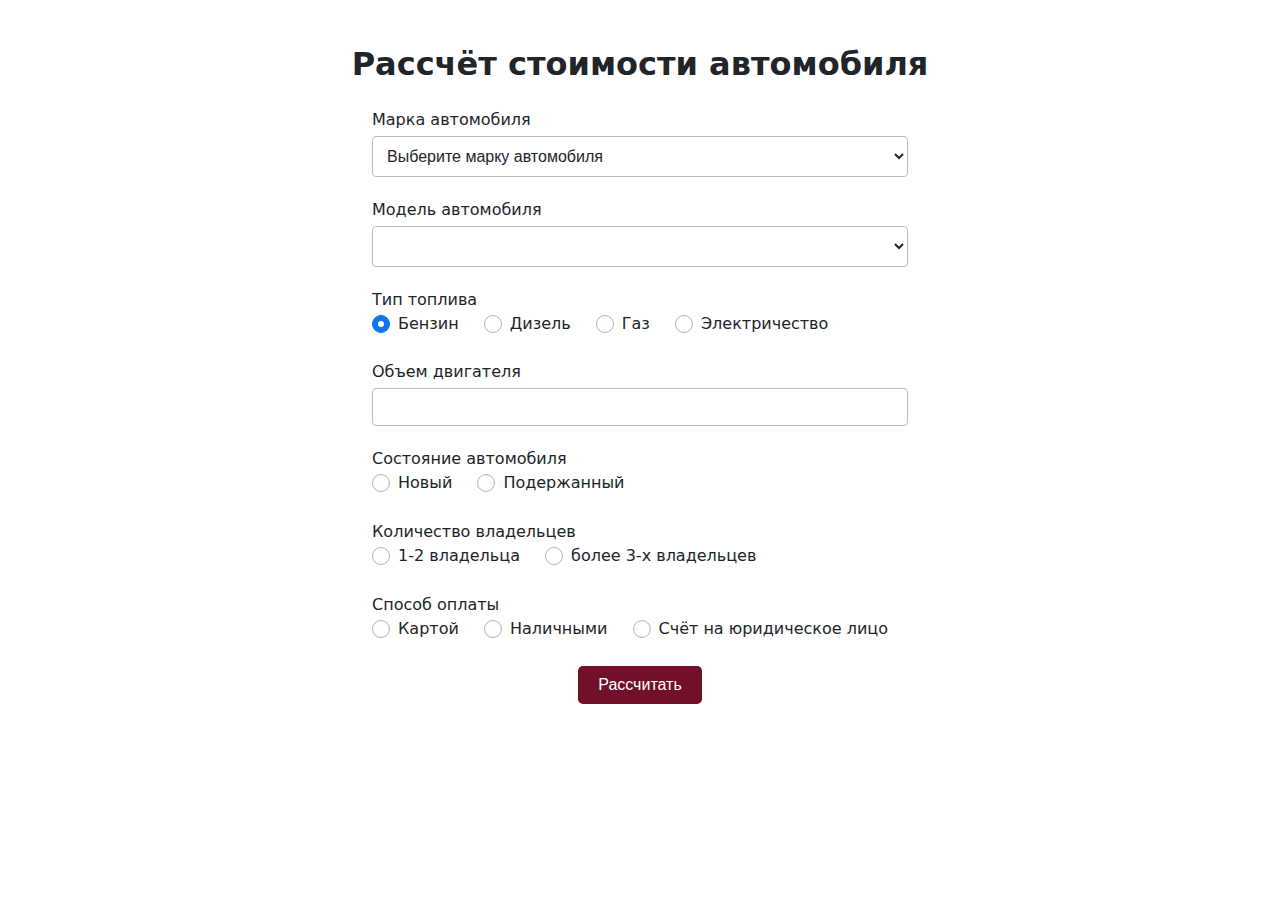
==== week16/task 3/task 3.html @ 5e7feb88 "add files" ====
<!DOCTYPE html>
<html lang="en">
<head>
    <meta charset="UTF-8">
    <meta name="viewport" content="width=device-width, initial-scale=1.0">
    <title>Document</title>
    <link rel="stylesheet" href="./task3 .css">
</head>
<body>
    <div class="container">
        <h1 class="title">Рассчёт стоимости автомобиля</h1>
        <form class ="calculationForm">
        <div class="input-field">
            <label for="selectedCar">Марка автомобиля</label>
            <select name="select-first" id="selectedCar" class="selected-car">
                <option value="" selected disabled hidden>Выберите марку автомобиля</option>
                <option value ="renault">Renault</options>
                <option value ="opel">Opel</options>
                <option value ="mazda">Mazda</options>
                <option value ="jaguar">Jaguar</options>
            </select>
        </div>
        <div class="input-field">
            <label for="carModel">Модель автомобиля</label>
            <select name="select-second" id="carModel" class="car-model">
            </select>
        </div>
        <div class="input-field">
            <div class="name-fuel">Тип топлива</div>
                <input type="radio" name="radio-fuel" value="1.3" class="type-of-fuel custom-radio" id="type-of-gazoline" checked><label for="type-of-gazoline">Бензин</label>
                <input type="radio" name="radio-fuel" value="1" class="type-of-fuel custom-radio" id="type-of-diezel"><label for="type-of-diezel">Дизель</label>
                <input type="radio" name="radio-fuel" value="1.1" class="type-of-fuel custom-radio" id="type-of-gas"><label for="type-of-gas">Газ</label>
                <input type="radio" name="radio-fuel" value="1.5" class="type-of-fuel custom-radio" id="type-of-electricity"><label for="type-of-electricity">Электричество</label>
        </div>
        <div class="input-field">
            <label for="engineCapacity">Объем двигателя</label>
            <input type="text" class="engine-capacity" id="engineCapacity">
        </div>
        <div class="input-field">
            <div class="condition">Состояние автомобиля</div>
                <input type="radio" name="radio-condition" value="1.5" class="condition-of-car custom-radio" id="conditionCarNew"><label for="conditionCarNew">Новый</label>
                <input type="radio" name="radio-condition" value="1" class="condition-of-car custom-radio" id="conditionCarUsed"><label for="conditionCarUsed">Подержанный</label>
        </div>
        <div class="input-field hidden-element">
            <div class="owners">Количество владельцев</div>
                <input type="radio" name="radio-owners" value="1.2" class="number-of-owner custom-radio" id="fewerOwners"><label for="fewerOwners">1-2 владельца</label>
                <input type="radio" name="radio-owners" value="1" class="number-of-owner custom-radio" id="moreOwners"><label for="moreOwners">более 3-х владельцев</label>
        </div>
        <div class="input-field">
            <div class="payment">Способ оплаты</div>
            <input type="radio" name="radio-payment" value="1" class="method-of-payment custom-radio" id="methodCard"><label for="methodCard">Картой</label>
            <input type="radio" name="radio-payment" value="0.8" class="method-of-payment custom-radio" id="methodCash"><label for="methodCash">Наличными</label>
            <input type="radio" name="radio-payment" value="1" class="method-of-payment custom-radio" id="methodOther"><label for="methodOther">Счёт на юридическое лицо</label>
        </div>
        <button class="button-form">Рассчитать</button>
        <div class="result"></div>
    </form>
    </div>
    <script src="./task 3.js"></script>
</body>
</html>
---- week16/task 3/task3 .css ----
* {
   margin: 0;
   padding: 0;
   box-sizing: border-box;
}

body {
   width: 100%;
   height: 100%;
   margin: 0;
   font-family: system-ui, -apple-system, "Segoe UI", Roboto, "Helvetica Neue",
      Arial, "Noto Sans", "Liberation Sans", sans-serif, "Apple Color Emoji",
      "Segoe UI Emoji", "Segoe UI Symbol", "Noto Color Emoji";
   font-size: 1rem;
   font-weight: 400;
   line-height: 1.5;
   color: #212529;
   background-color: #fff;
   -webkit-text-size-adjust: 100%;
   -webkit-tap-highlight-color: rgba(0, 0, 0, 0);
}
.container {
   margin: 20px auto;
   display: flex;
   flex-direction: column;
   align-items: center;
}
.title {
   margin: 20px;
}
.input-field {
  margin-bottom: 1.3rem;
}

label {
   display: block;
   margin-bottom: 0.25rem;
   padding-right: 20px;
}
.selected-car,
.car-model {
   width: 100%;
   padding: 10px;
   border: 1px solid #bdbdbd;
   font-size: 16px;
   color: #212529;
   background-color: #fff;
   background-clip: padding-box;
   border: 1px solid #bdbdbd;
   border-radius: 0.25rem;
}


.selected-car option,
.car-model option {
    font-size: 17px;
    background-color: #f4f4f4;
    color: #333; 
    margin: 40px; 
}

.selected-car:hover,
.car-model:hover,
.selected-car:focus,
.car-model:focus{
  color: #212529;
    background-color: #fff;
    border-color: #bdbdbd;
    outline: 0;
}
.car-model:disabled{
  background-color: rgba(48, 41, 41, 0.1);
}

.custom-radio {
   position: absolute;
   z-index: -1;
   opacity: 0;
}
/* для элемента label связанного с .custom-radio */
.custom-radio + label {
   display: inline-flex;
   align-items: center;
   user-select: none;
}
/* создание в label псевдоэлемента  before со следующими стилями */
.custom-radio + label::before {
   content: "";
   display: inline-block;
   width: 1em;
   height: 1em;
   flex-shrink: 0;
   flex-grow: 0;
   border: 1px solid #adb5bd;
   border-radius: 50%;
   margin-right: 0.5em;
   background-repeat: no-repeat;
   background-position: center center;
   background-size: 50% 50%;
}
/* стили при наведении курсора на радио */
.custom-radio:not(:disabled):not(:checked) + label:hover::before {
   border-color: #b3d7ff;
}
/* стили для активной радиокнопки (при нажатии на неё) */
.custom-radio:not(:disabled):active + label::before {
   background-color: #b3d7ff;
   border-color: #b3d7ff;
}
/* стили для радиокнопки, находящейся в фокусе */
.custom-radio:focus + label::before {
   box-shadow: 0 0 0 0.2rem rgba(0, 123, 255, 0.25);
}
/* стили для радиокнопки, находящейся в фокусе и не находящейся в состоянии checked */
.custom-radio:focus:not(:checked) + label::before {
   border-color: #80bdff;
}
/* стили для радиокнопки, находящейся в состоянии checked */
.custom-radio:checked + label::before {
   border-color: #0b76ef;
   background-color: #0b76ef;
   background-image: url("data:image/svg+xml,%3csvg xmlns='http://www.w3.org/2000/svg' viewBox='-4 -4 8 8'%3e%3ccircle r='3' fill='%23fff'/%3e%3c/svg%3e");
}


.engine-capacity {
   display: block;
   width: 100%;
   height: calc(2.25rem + 2px);
   padding: 0.375rem 0.75rem;
   font-family: inherit;
   font-size: 1rem;
   font-weight: 400;
   line-height: 1.5;
   color: #212529;
   background-color: #fff;
   background-clip: padding-box;
   border: 1px solid #bdbdbd;
   border-radius: 0.25rem;
   transition: border-color 0.15s ease-in-out, box-shadow 0.15s ease-in-out;
}

.button-form {
   padding: 10px 20px;
   font-size: 16px;
   color: #fff;
   background-color: #711028;
   border: none;
   border-radius: 5px;
   cursor: pointer;
   transition: background-color 0.3s ease;
   display: block;
   margin: 20px auto;
}

.button-form:hover {
   background-color: #9a1032;
}
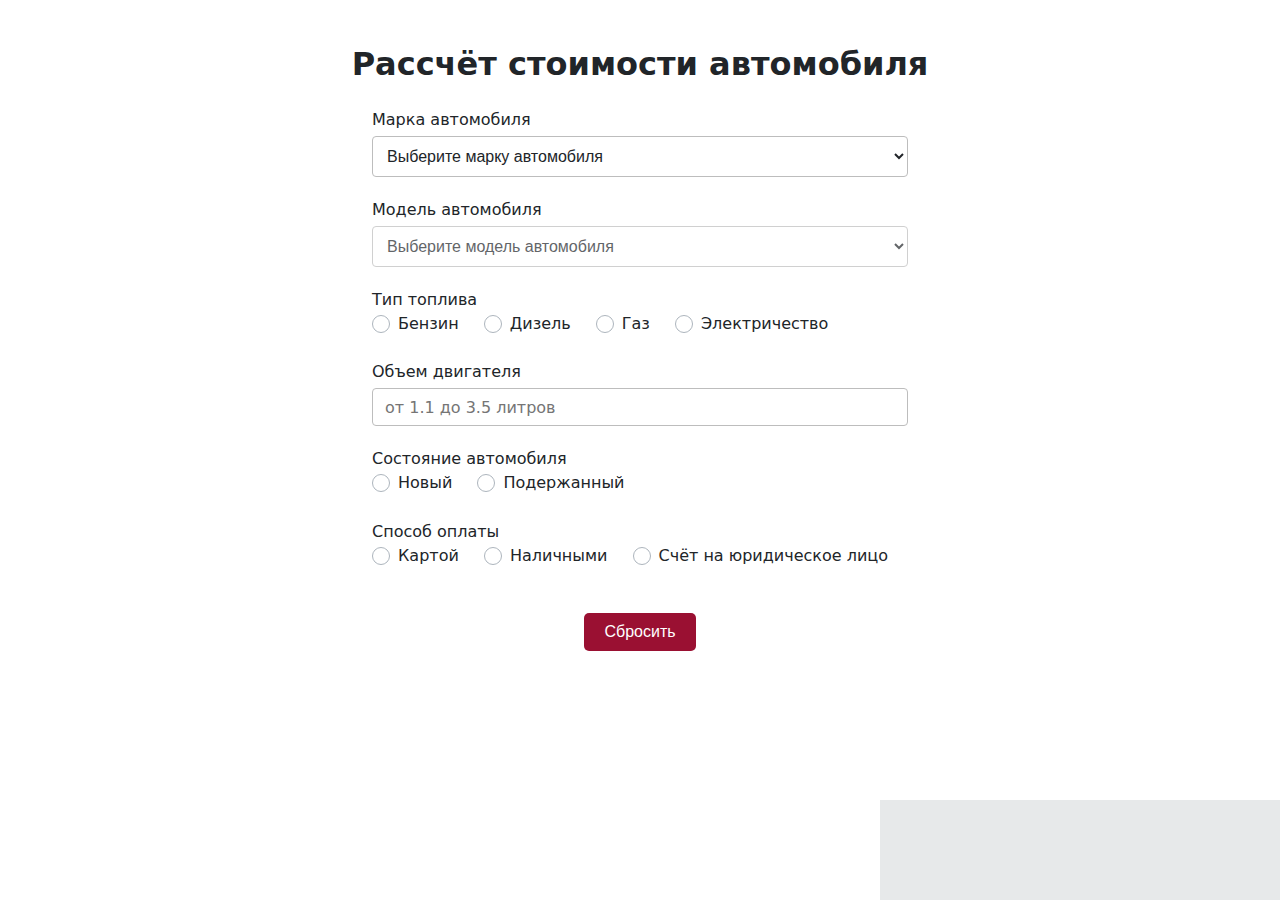
==== commit df88ba72: "add new files" ====
--- a/week16/task 3/task 3.html
+++ b/week16/task 3/task 3.html
@@ -13,49 +13,60 @@
         <div class="input-field">
             <label for="selectedCar">Марка автомобиля</label>
             <select name="select-first" id="selectedCar" class="selected-car">
-                <option value="" selected disabled hidden>Выберите марку автомобиля</option>
+                <option value = "" selected disabled hidden>Выберите марку автомобиля</option>
                 <option value ="renault">Renault</options>
                 <option value ="opel">Opel</options>
                 <option value ="mazda">Mazda</options>
                 <option value ="jaguar">Jaguar</options>
             </select>
+            <span></span>
         </div>
         <div class="input-field">
             <label for="carModel">Модель автомобиля</label>
-            <select name="select-second" id="carModel" class="car-model">
+            <select name="select-second" id="carModel" class="selected-car">
+                <option value="" selected disabled hidden>Выберите модель автомобиля</option>
             </select>
+            <span></span>
         </div>
         <div class="input-field">
             <div class="name-fuel">Тип топлива</div>
-                <input type="radio" name="radio-fuel" value="1.3" class="type-of-fuel custom-radio" id="type-of-gazoline" checked><label for="type-of-gazoline">Бензин</label>
-                <input type="radio" name="radio-fuel" value="1" class="type-of-fuel custom-radio" id="type-of-diezel"><label for="type-of-diezel">Дизель</label>
-                <input type="radio" name="radio-fuel" value="1.1" class="type-of-fuel custom-radio" id="type-of-gas"><label for="type-of-gas">Газ</label>
-                <input type="radio" name="radio-fuel" value="1.5" class="type-of-fuel custom-radio" id="type-of-electricity"><label for="type-of-electricity">Электричество</label>
-        </div>
+                <input type="radio" name="radio-fuel" value="1.2" class="type-of-fuel custom-radio" id="type-of-gazoline"><label for="type-of-gazoline">Бензин</label>
+                <input type="radio" name="radio-fuel" value="0.9" class="type-of-fuel custom-radio" id="type-of-diezel"><label for="type-of-diezel">Дизель</label>
+                <input type="radio" name="radio-fuel" value="1" class="type-of-fuel custom-radio" id="type-of-gas" ><label for="type-of-gas">Газ</label>
+                <input type="radio" name="radio-fuel" value="1.2" class="type-of-fuel custom-radio" id="type-of-electricity"><label for="type-of-electricity">Электричество</label>
+                <span></span>
+            </div>
         <div class="input-field">
             <label for="engineCapacity">Объем двигателя</label>
-            <input type="text" class="engine-capacity" id="engineCapacity">
+            <input type="text" class="engine-capacity" id="engineCapacity" placeholder="от 1.1 до 3.5 литров">
+            <span></span>
         </div>
         <div class="input-field">
             <div class="condition">Состояние автомобиля</div>
                 <input type="radio" name="radio-condition" value="1.5" class="condition-of-car custom-radio" id="conditionCarNew"><label for="conditionCarNew">Новый</label>
                 <input type="radio" name="radio-condition" value="1" class="condition-of-car custom-radio" id="conditionCarUsed"><label for="conditionCarUsed">Подержанный</label>
-        </div>
+                <span></span>
+            </div>
         <div class="input-field hidden-element">
             <div class="owners">Количество владельцев</div>
-                <input type="radio" name="radio-owners" value="1.2" class="number-of-owner custom-radio" id="fewerOwners"><label for="fewerOwners">1-2 владельца</label>
+                <input type="radio" name="radio-owners" value="1.1" class="number-of-owner custom-radio" id="fewerOwners"><label for="fewerOwners">1-2 владельца</label>
                 <input type="radio" name="radio-owners" value="1" class="number-of-owner custom-radio" id="moreOwners"><label for="moreOwners">более 3-х владельцев</label>
-        </div>
+                <span></span>
+            </div>
         <div class="input-field">
             <div class="payment">Способ оплаты</div>
             <input type="radio" name="radio-payment" value="1" class="method-of-payment custom-radio" id="methodCard"><label for="methodCard">Картой</label>
-            <input type="radio" name="radio-payment" value="0.8" class="method-of-payment custom-radio" id="methodCash"><label for="methodCash">Наличными</label>
+            <input type="radio" name="radio-payment" value="0.9" class="method-of-payment custom-radio" id="methodCash"><label for="methodCash">Наличными</label>
             <input type="radio" name="radio-payment" value="1" class="method-of-payment custom-radio" id="methodOther"><label for="methodOther">Счёт на юридическое лицо</label>
+            <span></span>
         </div>
-        <button class="button-form">Рассчитать</button>
-        <div class="result"></div>
+        <div class="wrapper-btn">
+            <!-- <button class="button-form">Рассчитать</button> -->
+            <button class="button-reset" type="reset">Сбросить</button>
+        </div>
     </form>
     </div>
+    <div class="result"></div>
     <script src="./task 3.js"></script>
 </body>
 </html>--- a/week16/task 3/task3 .css
+++ b/week16/task 3/task3 .css
@@ -29,7 +29,7 @@
    margin: 20px;
 }
 .input-field {
-  margin-bottom: 1.3rem;
+   margin-bottom: 1.3rem;
 }
 
 label {
@@ -50,26 +50,25 @@
    border-radius: 0.25rem;
 }
 
-
 .selected-car option,
 .car-model option {
-    font-size: 17px;
-    background-color: #f4f4f4;
-    color: #333; 
-    margin: 40px; 
+   font-size: 17px;
+   background-color: #f4f4f4;
+   color: #333;
+   margin: 40px;
 }
 
 .selected-car:hover,
 .car-model:hover,
 .selected-car:focus,
-.car-model:focus{
-  color: #212529;
-    background-color: #fff;
-    border-color: #bdbdbd;
-    outline: 0;
-}
-.car-model:disabled{
-  background-color: rgba(48, 41, 41, 0.1);
+.car-model:focus {
+   color: #212529;
+   background-color: #fff;
+   border-color: #bdbdbd;
+   outline: 0;
+}
+.car-model:disabled {
+   background-color: rgba(48, 41, 41, 0.1);
 }
 
 .custom-radio {
@@ -122,7 +121,6 @@
    background-image: url("data:image/svg+xml,%3csvg xmlns='http://www.w3.org/2000/svg' viewBox='-4 -4 8 8'%3e%3ccircle r='3' fill='%23fff'/%3e%3c/svg%3e");
 }
 
-
 .engine-capacity {
    display: block;
    width: 100%;
@@ -139,6 +137,23 @@
    border-radius: 0.25rem;
    transition: border-color 0.15s ease-in-out, box-shadow 0.15s ease-in-out;
 }
+.wrapper-btn {
+   display: flex;
+   flex-direction: row;
+   justify-content: space-evenly;
+}
+
+.button-form,
+.button-reset {
+   padding: 10px 20px;
+   font-size: 16px;
+   color: #fff;
+   border: none;
+   border-radius: 5px;
+   cursor: pointer;
+   transition: background-color 0.3s ease;
+   margin: 20px auto;
+}
 
 .button-form {
    padding: 10px 20px;
@@ -149,10 +164,70 @@
    border-radius: 5px;
    cursor: pointer;
    transition: background-color 0.3s ease;
-   display: block;
    margin: 20px auto;
 }
 
+.button-reset {
+   background-color: #9a1032;
+}
 .button-form:hover {
    background-color: #9a1032;
 }
+
+.button-reset:hover {
+   background-color: #711028;
+}
+
+.hidden-element {
+   display: none;
+}
+
+/* .result {
+   background-color: #d9d9d9;
+   color: black;
+   padding: 15px;
+   border-radius: 5px;
+   font-size: 18px;
+   text-align: center;
+   box-shadow: 0 4px 8px 0 rgba(0, 0, 0, 0.2);
+   transition: 0.3s;
+/* } */
+
+
+
+.result{
+   background-color: hsla(210, 8%, 69%, 0.281);
+   position: absolute;
+   bottom: 0;
+   right: 0;
+   display: flex;
+   flex-direction: row;
+   justify-content: start;
+   width: 400px;
+   height: 100px;
+   padding: 20px;
+   font-size: 24px;
+   font-weight: 500;
+}
+.result:hover {
+   box-shadow: 0 8px 16px 0 rgba(0, 0, 0, 0.1);
+   cursor: pointer;
+} 
+
+span.error {
+   color: #dc3545;
+}
+
+.input-field.success input{
+   border-color:#28a745
+}
+
+span{
+   font-size:13px ;
+}
+
+span.success {
+   margin: 5px;
+   display: block;
+   color:#28a745
+}
